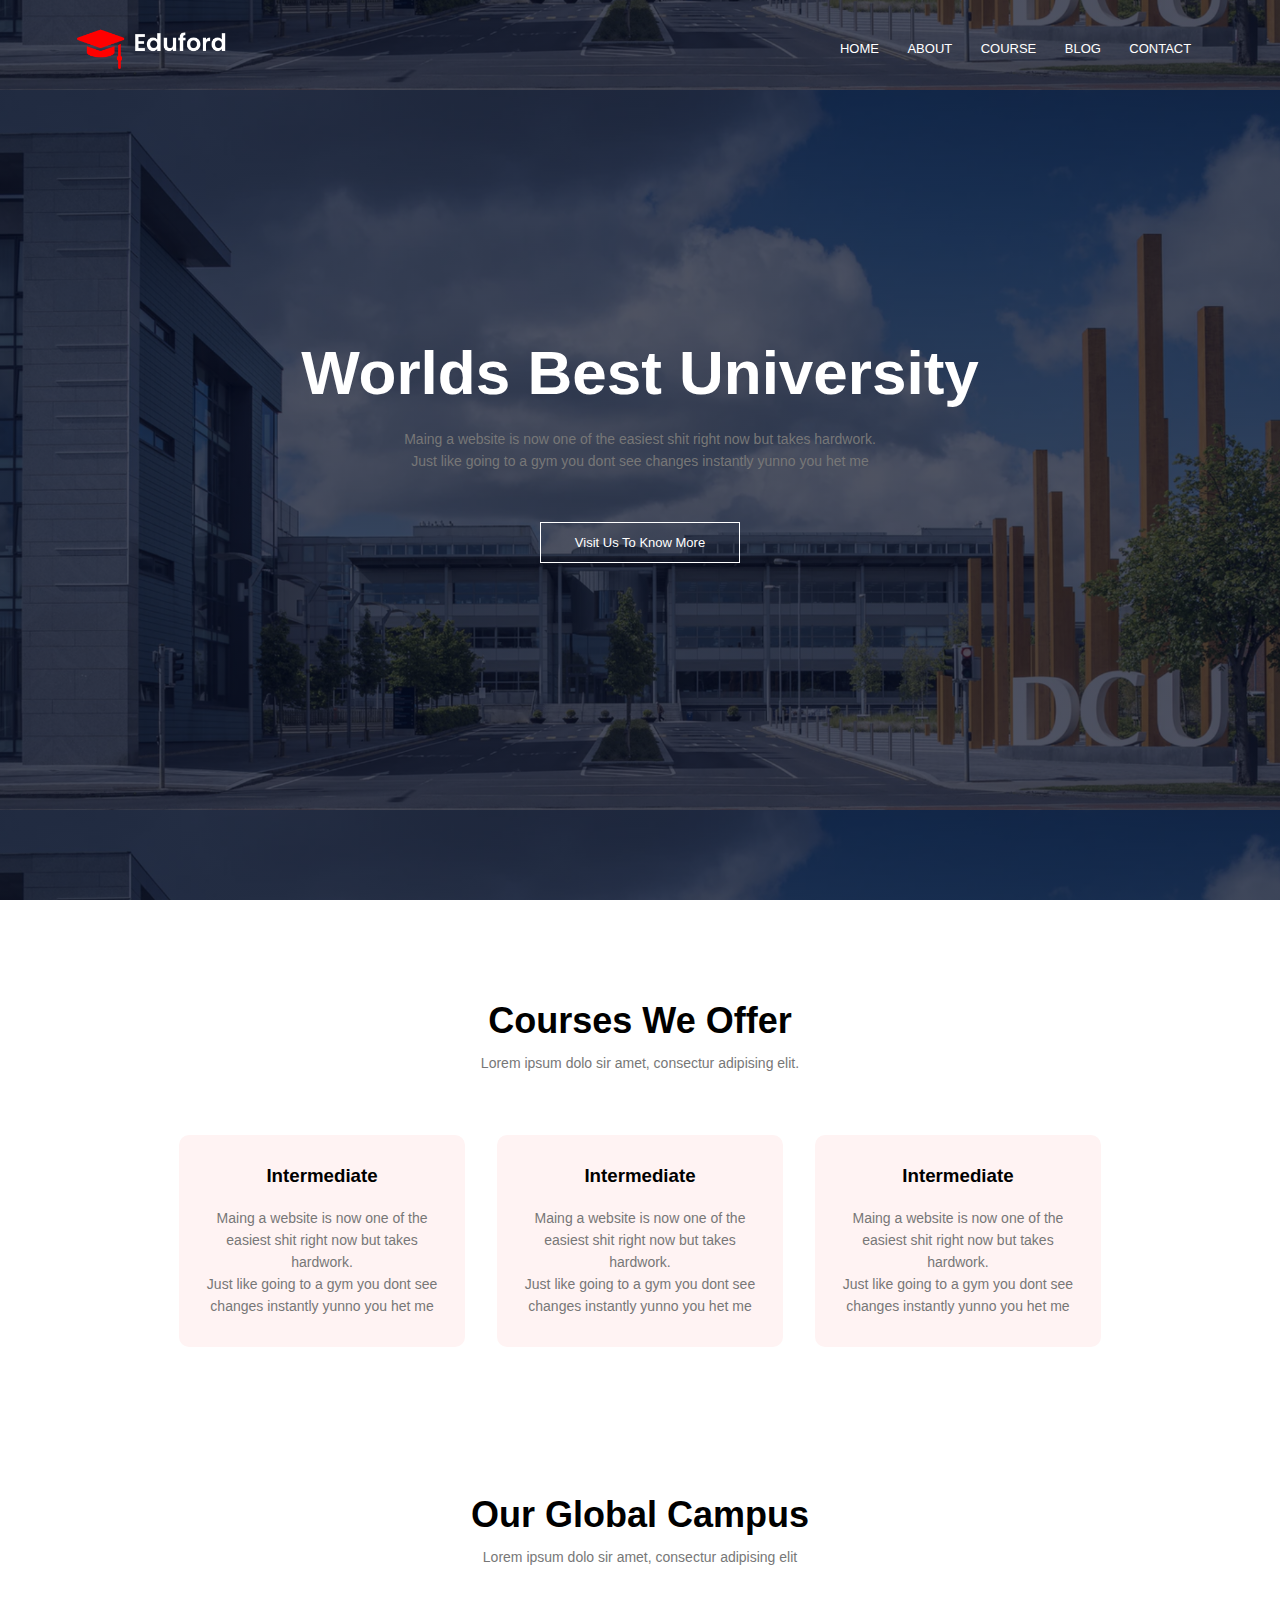
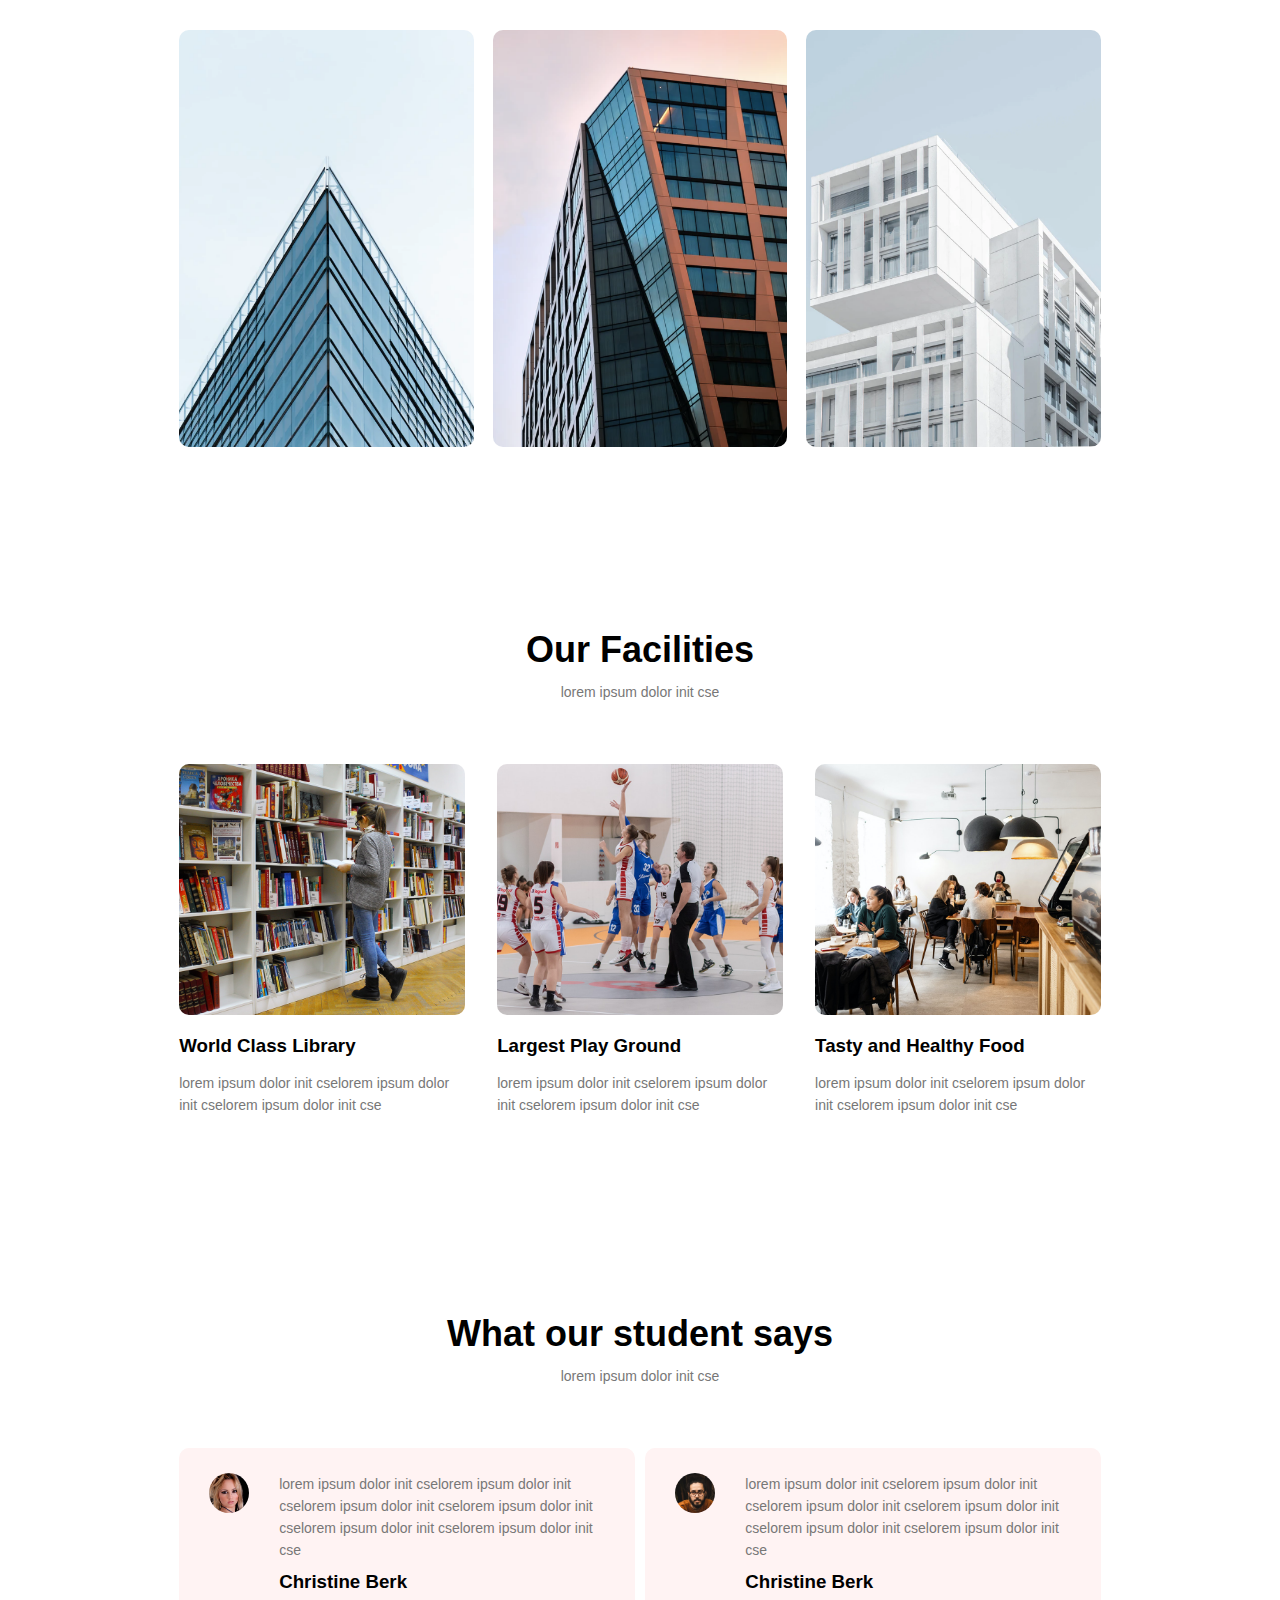
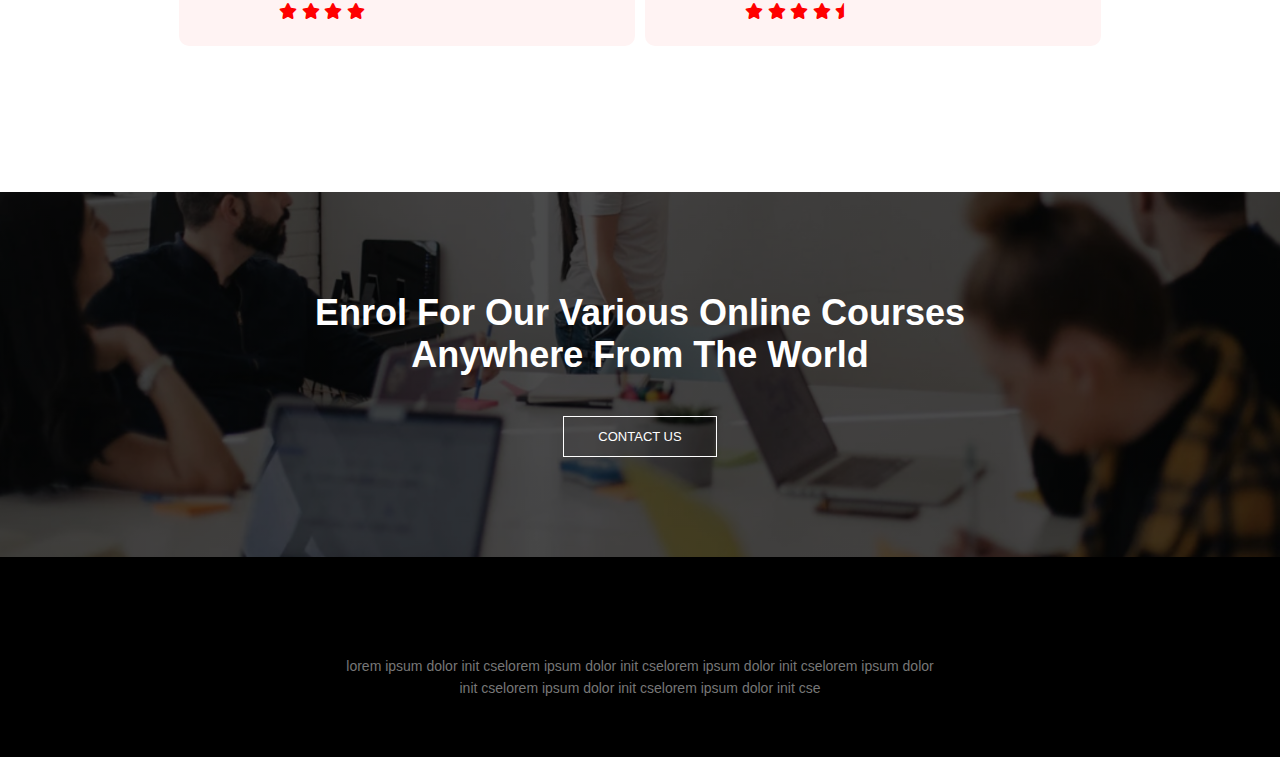
==== index.html @ 19bb6994 "Rename Untitled-1.html to index.html" ====
<!DOCTYPE html>
<html lang="en">
<head>
    <meta charset="UTF-8">
    <meta http-equiv="X-UA-Compatible" content="IE=edge">
    <meta name="viewport" content="width=,initial-scale=1.0">
    <title>Univeristy Website</title>
    <link rel="stylesheet" type="text/css" href="Untitled-2.css">
    <link href="https://cdnjs.cloudflare.com/ajax/libs/font-awesome/5.13.0/css/all.min.css" rel="stylesheet">
</head>
<body>
    <section class="header">
        <nav>
            <a href="Untitled-1.html"><img src="eduford_img/logo.png" alt=""></a>
            <div class="nav-links" id="navLinks">
                <i class="fa fa-times" onclick="hideMenu()"></i>
                <ul>
                    <li><a href="">HOME</a></li>
                    <li><a href="">ABOUT</a></li>
                    <li><a href="">COURSE</a></li>
                    <li><a href="">BLOG</a></li>
                    <li><a href="">CONTACT</a></li>
                </ul>
            </div>
            <i class="fa fa-bars" onclick="showMenu()"></i>
        </nav>
        
        <div class="text-box">
            <h1>Worlds Best University</h1>
            <p>Maing a website is now one of the easiest shit right now but takes hardwork. <br>Just like going to a gym you dont see changes instantly yunno you het me</p>
            <a href="#" class="hero-btn">Visit Us To Know More</a>
        </div>
        </section>
    
    <!---A NEW SECTION "COURSE"--->    

    <section class="course">
        <h1>Courses We Offer</h1>
        <p>Lorem ipsum dolo sir amet, consectur adipising elit.</p>
        
        <div class="row">
            <div class="course-col">
                <h3>Intermediate</h3>
                <p>Maing a website is now one of the easiest shit right now but takes hardwork. <br>Just like going to a gym you dont see changes instantly yunno you het me</p>
            </div>
            <div class="course-col">
                <h3>Intermediate</h3>
                <p>Maing a website is now one of the easiest shit right now but takes hardwork. <br>Just like going to a gym you dont see changes instantly yunno you het me</p>
            </div>
            <div class="course-col">
                <h3>Intermediate</h3>
                <p>Maing a website is now one of the easiest shit right now but takes hardwork. <br>Just like going to a gym you dont see changes instantly yunno you het me</p>
            </div>
        </div>
    </section>
    
    <!---A NEW SECTION "CAMPUS"--->
    <section class="campus">
        <h1>Our Global Campus</h1>
        <p>Lorem ipsum dolo sir amet, consectur adipising elit</p>
        <div class="row">
            <div class="campus-col">
                <img src="eduford_img/london.png" alt="">
                <div class="layer">
                    <h3>London</h3>
                </div>
            </div>
            <div class="campus-col">
                <img src="eduford_img/newyork.png" alt="">
                <div class="layer">
                    <h3>New York</h3>
                </div>
            </div>
            <div class="campus-col">
                <img src="eduford_img/washington.png" alt="">
                <div class="layer">
                    <h3>Washington</h3>
                </div>
            </div>
        </div>
    </section>
   
    
    <!---A NEW SECTION "FACILITIES"--->
    <section class="facilities">
        <h1>Our Facilities</h1>
        <p>lorem ipsum dolor init cse</p>
        
        <div class="row">
            <div class="facilities-col">
                <img src="eduford_img/library.png" alt="">
                <h3>World Class Library</h3>
                <p>lorem ipsum dolor init cselorem ipsum dolor init cselorem ipsum dolor init cse</p>
            </div>
            <div class="facilities-col">
                <img src="eduford_img/basketball.png" alt="">
                <h3>Largest Play Ground</h3>
                <p>lorem ipsum dolor init cselorem ipsum dolor init cselorem ipsum dolor init cse</p>
            </div>
            <div class="facilities-col">
                <img src="eduford_img/cafeteria.png" alt="">
                <h3>Tasty and Healthy Food</h3>
                <p>lorem ipsum dolor init cselorem ipsum dolor init cselorem ipsum dolor init cse</p>
            </div>
        </div>
    </section>
    
    
    <!---A NEW SECTION "TESTIMONIALS"--->
    <section class="testimonials">
        <h1>What our student says</h1>
        <p>lorem ipsum dolor init cse</p>
        <div class="row">
            <div class="testimonial-col">
                <img src="eduford_img/user1.jpg" alt="">
                <div>
                    <p>lorem ipsum dolor init cselorem ipsum dolor init cselorem ipsum dolor init cselorem ipsum dolor init cselorem ipsum dolor init cselorem ipsum dolor init cse</p>
                    <h3>Christine Berk</h3>
                    <i class="fa fa-star"></i>
                    <i class="fa fa-star"></i>
                    <i class="fa fa-star"></i>
                    <i class="fa fa-star"></i>
                    <i class="fa fa-star-o"></i>
                </div>
            </div>
            <div class="testimonial-col">
                <img src="eduford_img/user2.jpg" alt="">
                <div>
                    <p>lorem ipsum dolor init cselorem ipsum dolor init cselorem ipsum dolor init cselorem ipsum dolor init cselorem ipsum dolor init cselorem ipsum dolor init cse</p>
                    <h3>Christine Berk</h3>
                    <i class="fa fa-star"></i>
                    <i class="fa fa-star"></i>
                    <i class="fa fa-star"></i>
                    <i class="fa fa-star"></i>
                    <i class="fa fa-star-half"></i>
                </div>
            </div>
        </div>
    </section>
    
    <!---A NEW SECTION "CTA"--->
    <section class="cta">
        <h1>Enrol For Our Various Online Courses <br>Anywhere From The World</h1>
        <a href="#" class="hero-btn">CONTACT US</a>
    </section>
    
    <!---A NEW SECTION "FOOTER"--->
    <section class="footer">
        <h4>About Us</h4>
        <p>lorem ipsum dolor init cselorem ipsum dolor init cselorem ipsum dolor init cselorem ipsum dolor<br> init cselorem ipsum dolor init cselorem ipsum dolor init cse</p>
        <div class="icons">
            <i class="fa fa-facebook"></i>
            <i class="fa fa-facebook"></i>
            <i class="fa fa-instagram"></i>
            <i class="fa fa-twitter"></i>
        </div>
    </section>
    
    <!---JS FOR BUTTON TOGGLE--->
<script>
    var navLinks = document.getElementById("navLinks");
    function showMenu(){
        navLinks.style.right="0";
    }
    function hideMenu(){
        navLinks.style.right="-200px"
    }
</script>   
</body>
</html>
---- Untitled-2.css ----
* {
    margin: 0;
    padding: 0;
    font-family: sans-serif;
}

.header {
    min-height: 100vh;
    width: 100%;
    background-image: linear-gradient(rgba(4,9,30,0.7),rgba(4,9,30,0.7)), url(eduford_img/banner.png);
    background-position: center;
    background-size: contain;
    position: relative;
    background-attachment: fixed;
}

nav {
    display: flex;
    align-items: center;
    padding: 2% 6%;
    justify-content: space-between;
}
nav img {
    width: 150px;
}
.nav-links {
    flex: 1;
    text-align: right;
}
.nav-links ul li {
    display: inline-block;
    list-style: none;
    padding: 8px 12px;
    position: relative;
}
.nav-links ul li a {
    text-decoration: none;
    color: white;
    font-size: 13px;
}
.nav-links ul li::after {
    content: '';
    width: 0%;
    height: 2px;
    background: #f44336;
    display: block;
    margin: auto;
}
.nav-links ul li:hover::after {
    width: 100%;
    transition: 0.5s
}

.text-box {
    width: 90%;
    color: white;
    position: absolute;
    top: 50%;
    left: 50%;
    transform: translate(-50%,-50%);
    text-align: center;
}
.text-box h1 {
    font-size: 62px;
}
.text-box p {
    margin: 10px 0 40px;
    font-size: 14px;
}
.hero-btn {
    display: inline-block;
    text-decoration: none;
    color: white;
    border: 1px solid white;
    padding: 12px 34px;
    font-size: 13px;
    background: transparent;
    position: relative;
    cursor: pointer;
}
.hero-btn:hover {
    border: 1px solid #f44336;
    background: #f44336;
    transition: 1s;
}
nav .fa {
    display: none;
}

/*** MEDIA Q ***/
@media(max-width: 700px) {
    .text-box h1 {
        font-size: 20px;
    }
    .nav-links ul li {
        display: block;
    }
    .nav-links {
        position: absolute;
        background: #f44336;
        height: 100vh;
        width: 200px;
        top: 0;
        right: -200px;
        text-align: left;
        z-index: 2;
        transition: 1s;
    }
    .nav-links ul {
        padding: 30px;
    }
    nav .fa {
        display: block;
        color: white;
        cursor: pointer;
        margin: 10px;
        font-size: 22px;
    }
}

/*** COURSE SECTION ***/
.course {
    width: 80%;
    margin: auto;
    text-align: center;
    padding-top: 100px
}
h1 {
    font-size: 36px;
    font-weight: 600;
}
p {
    color: #777;
    font-size: 14px;
    font-weight: 300;
    line-height: 22px;
    padding: 10px;
}

.row {
    margin: 5%;
    display: flex;
    justify-content: space-between;
}
.course-col {
    flex-basis: 31%;
    background: #fff3f3;
    border-radius: 10px;
    margin-bottom: 5%;
    padding: 20px 12px;
    box-sizing: border-box;
}
h3 {
    text-align: center;
    font-weight: 600;
    margin: 10px 0;
}
.course-col:hover {
    box-shadow: 0 0 20px 0 rgba(0,0,0,0.2);
    transition: 1s
}
@media(max-width:700px) {
    .row{
        flex-direction: column;
    }
}

/*** CAMPUS SECTION ***/
.campus {
    width: 80%;
    margin: auto;
    text-align: center;
    padding-top: 50px;
}

.campus-col {
    flex-basis: 32%;
    border-radius: 10px;
    margin-bottom: 30px;
    position: relative;
    overflow: hidden;
}
.campus-col img {
    width: 100%;
    display: block;
}
.layer {
    background: transparent;
    height: 100%;
    width: 100%;
    position: absolute;
    top: 0;
    left: 0;
    transition: 1.5s;
}
.layer:hover {
    background: rgba(226,0,0,0.7);
}
.layer h3 {
    width: 100%;
    font-weight: 500;
    color: white;
    font-size: 26px;
    bottom: 0;
    left: 50%;
    transform: translateX(-50%);
    position: absolute;
    opacity: 0;
    transition: 0.5s;
}
.layer:hover h3 {
    bottom: 49%;
    opacity: 1
}

/*** facilities SECTION ***/
.facilities {
    width: 80%;
    margin: auto;
    text-align: center;
    padding-top: 100px
}
.facilities-col {
    flex-basis: 31%;
    border-radius:10px;
    margin-bottom: 5%;
    text-align: left
}
.facilities-col img {
    width: 100%;
    border-radius: 10px;
}
.facilities-col p {
    padding: 0;
}
.facilities-col h3 {
    margin-top: 16px;
    margin-bottom: 15px;text-align: left;
}

/*** testimonials SECTION ***/
.testimonials {
    width: 80%;
    margin: auto;
    text-align: center;
    padding-top: 100px;
}
.testimonial-col {
    flex-basis: 44%;
    border-radius: 10px;
    margin-bottom: 5%;
    text-align: left;
    background: #fff3f3;
    padding: 25px;
    cursor: pointer;
    display: flex;
}
.testimonial-col img {
    height: 40px;
    margin-left: 5px;
    margin-right: 30px;
    border-radius: 50%
}
.testimonial-col p {
    padding: 0;
}
.testimonial-col h3 {
    text-align: left;
    margin-top: 10px;
}
.testimonial-col .fa {
    color: red;
}
@media(max-width:700px) {
    .testimonial-col img {
        margin-left: 0;
        margin-right: 15px;
        border-radius: 50%
}
    .testimonials {
        padding-top: 50px;
    }
}


/*** CTA SECTION ***/
.cta {
    margin: 100px auto 0;
    width: 100%;
    background-image: linear-gradient(rgba(0,0,0,0.7),rgba(0,0,0,0.7)),url(eduford_img/banner2.jpg);
    background-size: cover;
    background-position: center;
    border-radius: ;
    text-align: center;
    padding: 100px 0;
}

.cta h1 {
    color: white;
    margin-bottom: 40px;
    padding: 0;
}

@media(max-width: 700px) {
    .cta h1 {
        font-size: 24px;
    }
}

/*** CTA SECTION ***/
.footer {
    text-align: center;
    width: 100%;
    padding: 30px 0;
    background-color: black;
}
.footer h4 {
    margin: 20px 25px;
    font-weight: 600;
}
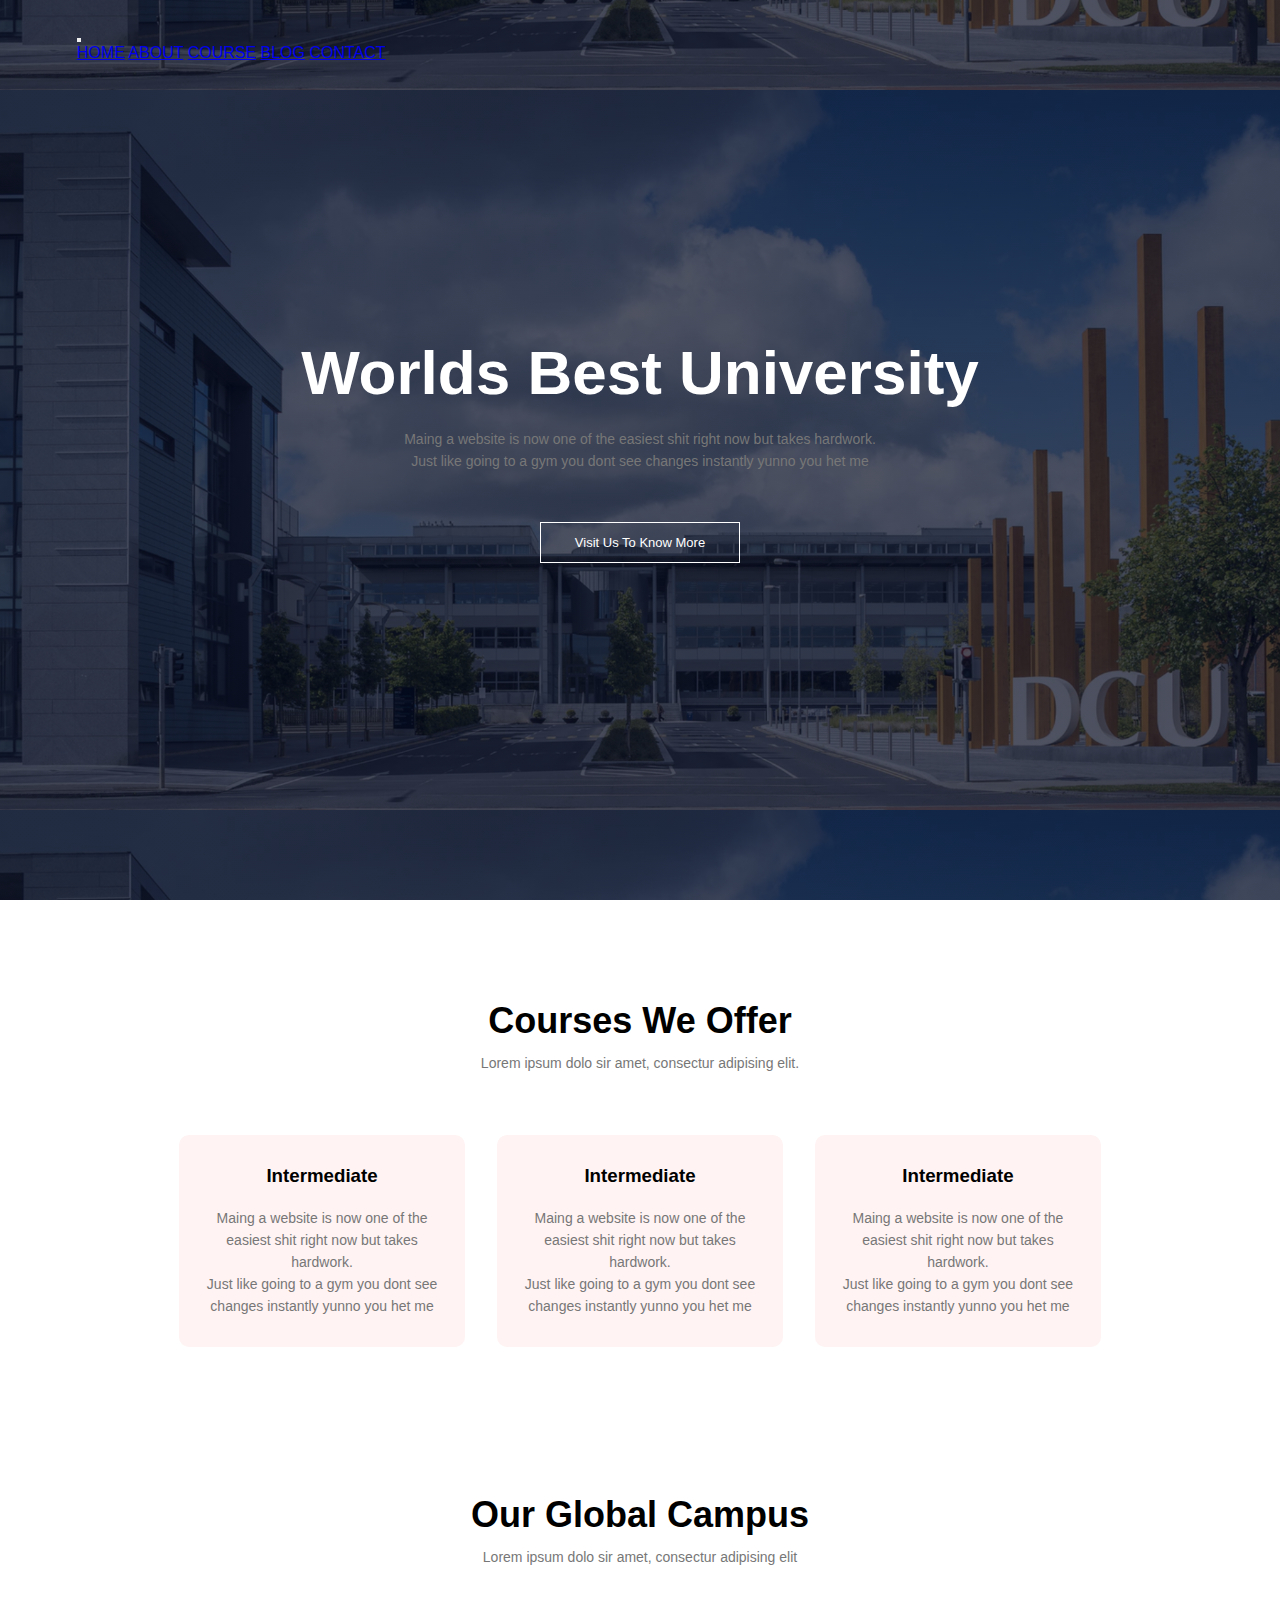
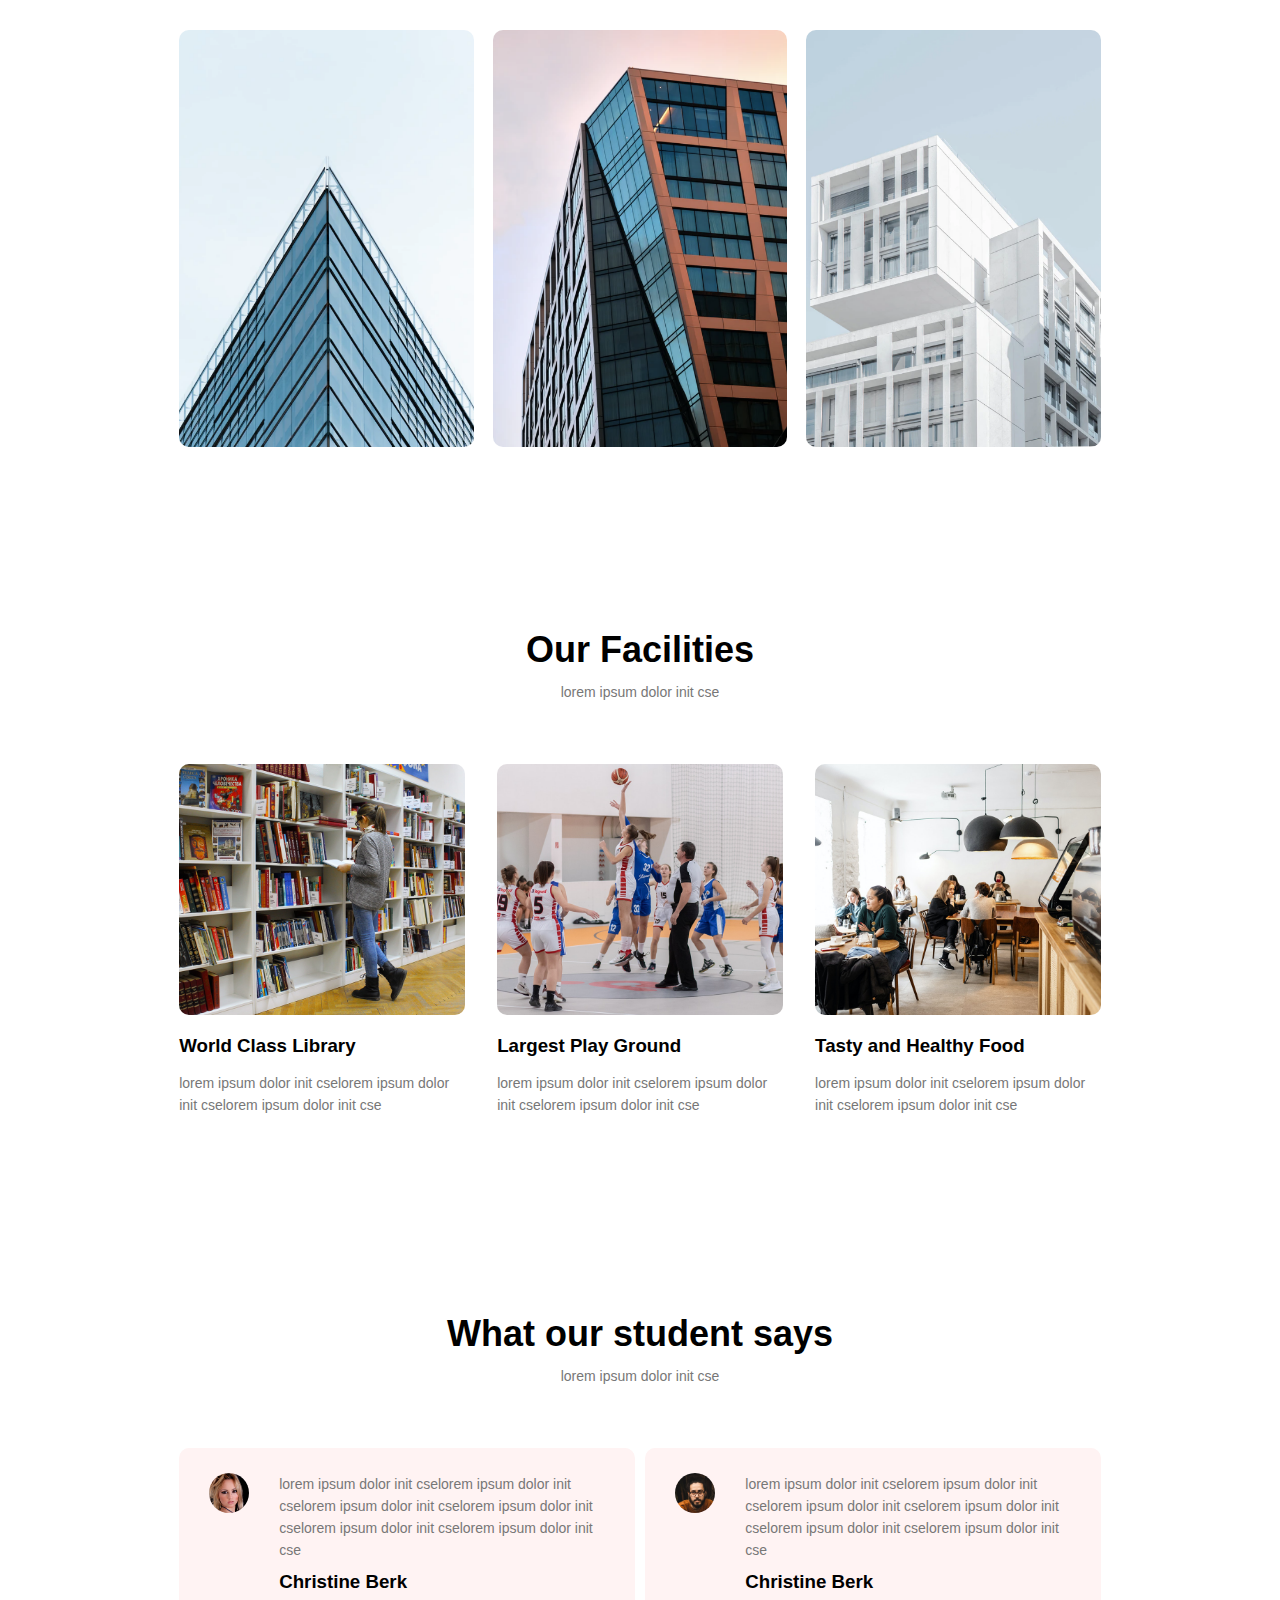
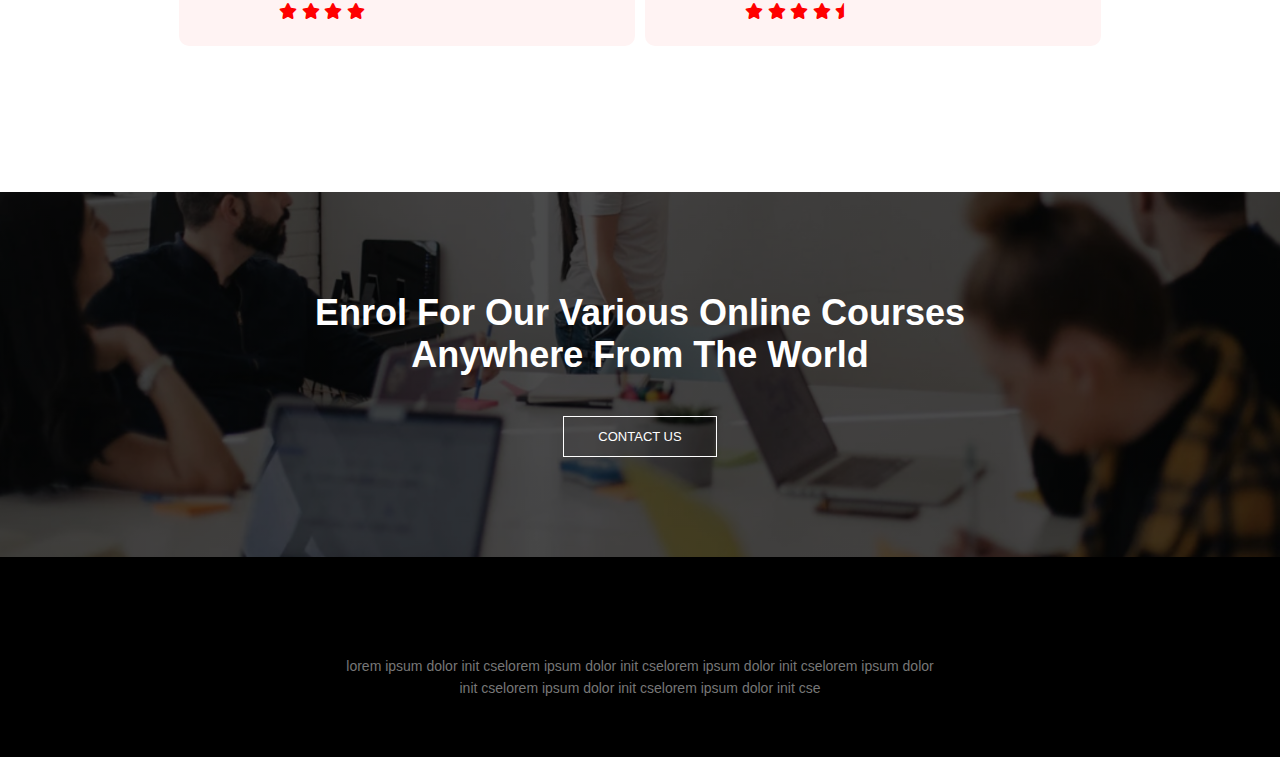
==== commit 258c6ab3: "made changes" ====
--- a/index.html
+++ b/index.html
@@ -7,10 +7,11 @@
     <title>Univeristy Website</title>
     <link rel="stylesheet" type="text/css" href="Untitled-2.css">
     <link href="https://cdnjs.cloudflare.com/ajax/libs/font-awesome/5.13.0/css/all.min.css" rel="stylesheet">
+    <link href="https://cdn.jsdelivr.net/npm/bootstrap@5.3.0-alpha3/dist/css/bootstrap.min.css" rel="stylesheet" integrity="sha384-KK94CHFLLe+nY2dmCWGMq91rCGa5gtU4mk92HdvYe+M/SXH301p5ILy+dN9+nJOZ" crossorigin="anonymous">
 </head>
 <body>
     <section class="header">
-        <nav>
+        <!-- <nav>
             <a href="Untitled-1.html"><img src="eduford_img/logo.png" alt=""></a>
             <div class="nav-links" id="navLinks">
                 <i class="fa fa-times" onclick="hideMenu()"></i>
@@ -23,7 +24,25 @@
                 </ul>
             </div>
             <i class="fa fa-bars" onclick="showMenu()"></i>
-        </nav>
+        </nav> -->
+
+        <nav class="navbar navbar-expand-lg bg-body-tertiary">
+            <div class="container-fluid">
+              <a class="navbar-brand" href="#"></a>
+              <button class="navbar-toggler" type="button" data-bs-toggle="collapse" data-bs-target="#navbarNavAltMarkup" aria-controls="navbarNavAltMarkup" aria-expanded="false" aria-label="Toggle navigation">
+                <span class="navbar-toggler-icon"></span>
+              </button>
+              <div class="collapse navbar-collapse justify-content-end" id="navbarNavAltMarkup">
+                <div class="navbar-nav">
+                  <a class="nav-link" href="#">HOME</a>
+                  <a class="nav-link" href="#">ABOUT</a>
+                  <a class="nav-link" href="#">COURSE</a>
+                  <a class="nav-link" href="#">BLOG</a>
+                  <a class="nav-link" href="#">CONTACT</a>
+                </div>
+              </div>
+            </div>
+          </nav>
         
         <div class="text-box">
             <h1>Worlds Best University</h1>
@@ -157,7 +176,7 @@
     </section>
     
     <!---JS FOR BUTTON TOGGLE--->
-<script>
+<!-- <script>
     var navLinks = document.getElementById("navLinks");
     function showMenu(){
         navLinks.style.right="0";
@@ -165,6 +184,9 @@
     function hideMenu(){
         navLinks.style.right="-200px"
     }
-</script>   
+</script>    -->
+<script src="https://cdn.jsdelivr.net/npm/bootstrap@5.3.0-alpha3/dist/js/bootstrap.bundle.min.js" integrity="sha384-ENjdO4Dr2bkBIFxQpeoTz1HIcje39Wm4jDKdf19U8gI4ddQ3GYNS7NTKfAdVQSZe" crossorigin="anonymous"></script>
+
 </body>
 </html>
+
